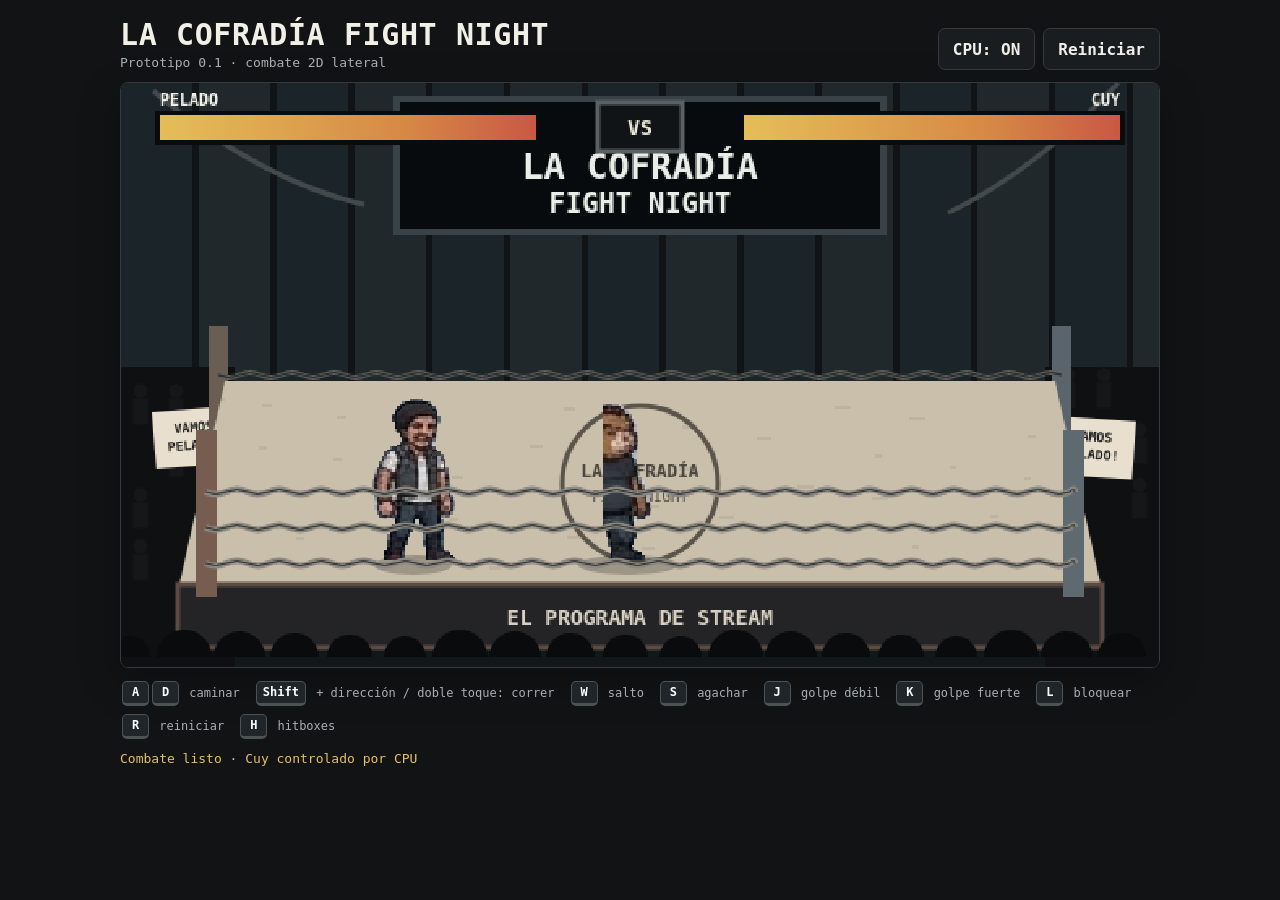
==== index.html @ 3a9b1a1d "Add files via upload" ====
<!doctype html>
<html lang="es">
<head>
  <meta charset="utf-8">
  <meta name="viewport" content="width=device-width,initial-scale=1">
  <meta name="theme-color" content="#111315">
  <title>La Cofradía Fight Night</title>
  <link rel="stylesheet" href="styles.css">
</head>
<body>
  <main class="shell">
    <header class="top">
      <div>
        <h1>LA COFRADÍA FIGHT NIGHT</h1>
        <p>Prototipo 0.1 · combate 2D lateral</p>
      </div>
      <div class="actions">
        <button id="cpuToggle" type="button">CPU: ON</button>
        <button id="resetButton" type="button">Reiniciar</button>
      </div>
    </header>

    <section class="game-wrap" aria-label="Juego">
      <canvas id="game" width="640" height="360" tabindex="0"
              aria-label="La Cofradía Fight Night, juego de pelea 2D"></canvas>
    </section>

    <section class="controls">
      <div><kbd>A</kbd><kbd>D</kbd> caminar</div>
      <div><kbd>Shift</kbd> + dirección / doble toque: correr</div>
      <div><kbd>W</kbd> salto</div>
      <div><kbd>S</kbd> agachar</div>
      <div><kbd>J</kbd> golpe débil</div>
      <div><kbd>K</kbd> golpe fuerte</div>
      <div><kbd>L</kbd> bloquear</div>
      <div><kbd>R</kbd> reiniciar</div>
      <div><kbd>H</kbd> hitboxes</div>
    </section>

    <p id="status" class="status" aria-live="polite">
      Haz clic en el juego y usa el teclado. El Cuy está controlado por CPU.
    </p>
  </main>

  <script src="src/game.js"></script>
</body>
</html>
---- styles.css ----
*{box-sizing:border-box}
:root{
  color-scheme:dark;
  --bg:#111315;
  --panel:#191d20;
  --line:#343a3e;
  --text:#f2efe7;
  --muted:#a8afb3;
  --accent:#e5c16a;
}
html,body{margin:0;min-height:100%;background:var(--bg);color:var(--text);font-family:ui-monospace,SFMono-Regular,Menlo,Monaco,Consolas,monospace}
body{padding:20px}
.shell{width:min(1040px,100%);margin:0 auto}
.top{display:flex;align-items:end;justify-content:space-between;gap:18px;margin-bottom:12px}
h1{font-size:clamp(18px,4vw,30px);line-height:1;margin:0 0 5px;letter-spacing:.02em}
.top p{margin:0;color:var(--muted);font-size:13px}
.actions{display:flex;gap:8px;flex-wrap:wrap;justify-content:flex-end}
button{
  min-height:42px;padding:0 14px;border-radius:7px;border:1px solid var(--line);
  background:var(--panel);color:var(--text);font:inherit;font-weight:700;cursor:pointer
}
button:hover{border-color:#656e73}
button:focus-visible,canvas:focus-visible{outline:3px solid var(--accent);outline-offset:3px}
.game-wrap{
  overflow:hidden;border:1px solid var(--line);border-radius:8px;background:#050606;
  box-shadow:0 14px 40px rgba(0,0,0,.28)
}
canvas{
  width:100%;height:auto;display:block;image-rendering:pixelated;
  background:#101315;touch-action:none
}
.controls{
  display:flex;gap:8px 16px;flex-wrap:wrap;padding:13px 2px 4px;
  color:var(--muted);font-size:12px
}
kbd{
  display:inline-grid;place-items:center;min-width:27px;height:25px;padding:0 6px;
  margin-right:3px;border:1px solid #4c5357;border-bottom-width:3px;border-radius:5px;
  background:#202529;color:#fff;font:inherit;font-weight:800
}
.status{min-height:22px;margin:8px 0 0;color:var(--accent);font-size:13px}
@media(max-width:650px){
  body{padding:10px}.top{align-items:start;flex-direction:column}.actions{justify-content:start}
}
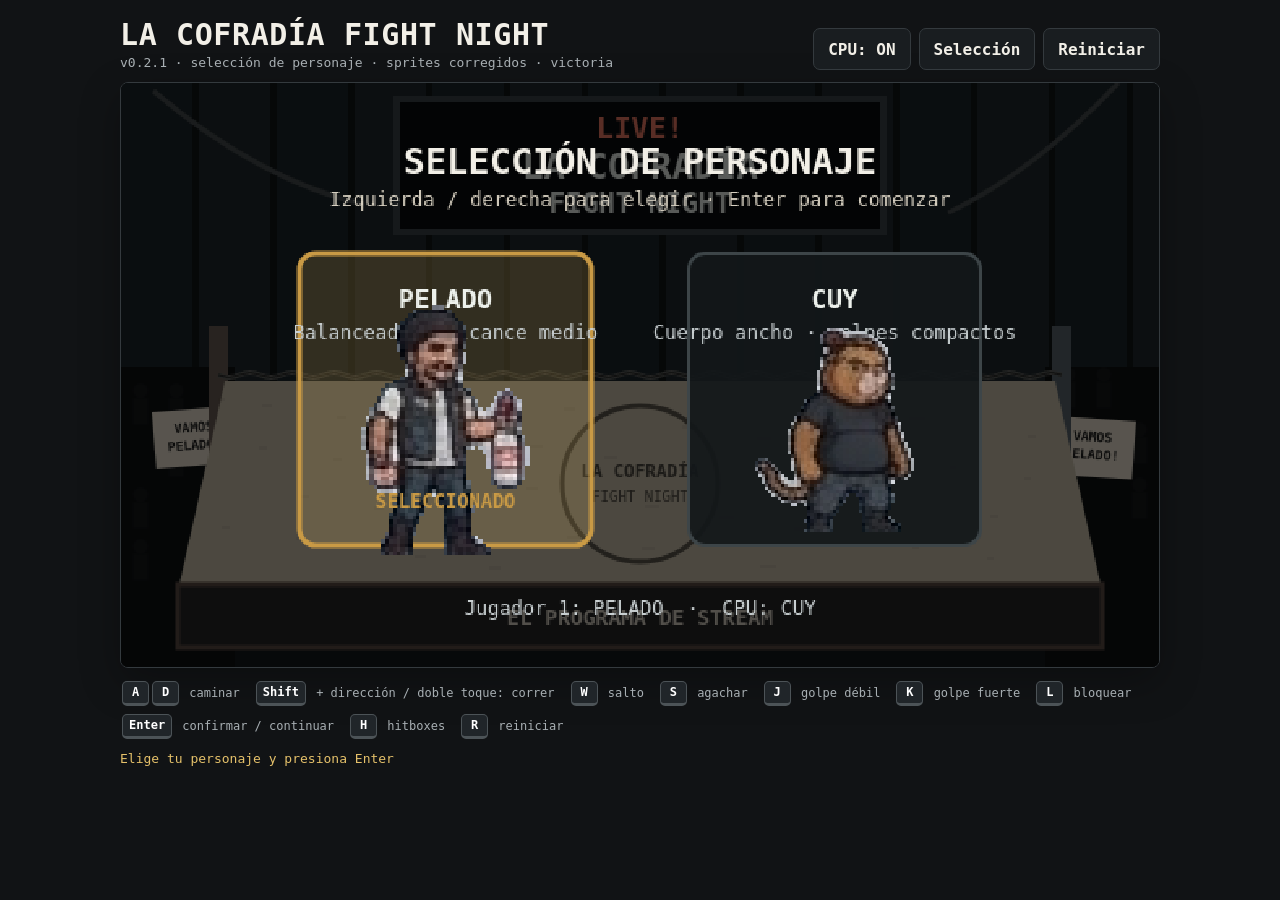
==== commit 3a54d6d7: "v0.2" ====
--- a/index.html
+++ b/index.html
@@ -4,7 +4,7 @@
   <meta charset="utf-8">
   <meta name="viewport" content="width=device-width,initial-scale=1">
   <meta name="theme-color" content="#111315">
-  <title>La Cofradía Fight Night</title>
+  <title>La Cofradía Fight Night v0.2.1</title>
   <link rel="stylesheet" href="styles.css">
 </head>
 <body>
@@ -12,10 +12,11 @@
     <header class="top">
       <div>
         <h1>LA COFRADÍA FIGHT NIGHT</h1>
-        <p>Prototipo 0.1 · combate 2D lateral</p>
+        <p>v0.2.1 · selección de personaje · sprites corregidos · victoria</p>
       </div>
       <div class="actions">
         <button id="cpuToggle" type="button">CPU: ON</button>
+        <button id="menuButton" type="button">Selección</button>
         <button id="resetButton" type="button">Reiniciar</button>
       </div>
     </header>
@@ -33,15 +34,16 @@
       <div><kbd>J</kbd> golpe débil</div>
       <div><kbd>K</kbd> golpe fuerte</div>
       <div><kbd>L</kbd> bloquear</div>
+      <div><kbd>Enter</kbd> confirmar / continuar</div>
+      <div><kbd>H</kbd> hitboxes</div>
       <div><kbd>R</kbd> reiniciar</div>
-      <div><kbd>H</kbd> hitboxes</div>
     </section>
 
     <p id="status" class="status" aria-live="polite">
-      Haz clic en el juego y usa el teclado. El Cuy está controlado por CPU.
+      Cargando recursos…
     </p>
   </main>
 
-  <script src="src/game.js"></script>
+  <script type="module" src="src/game.js"></script>
 </body>
 </html>
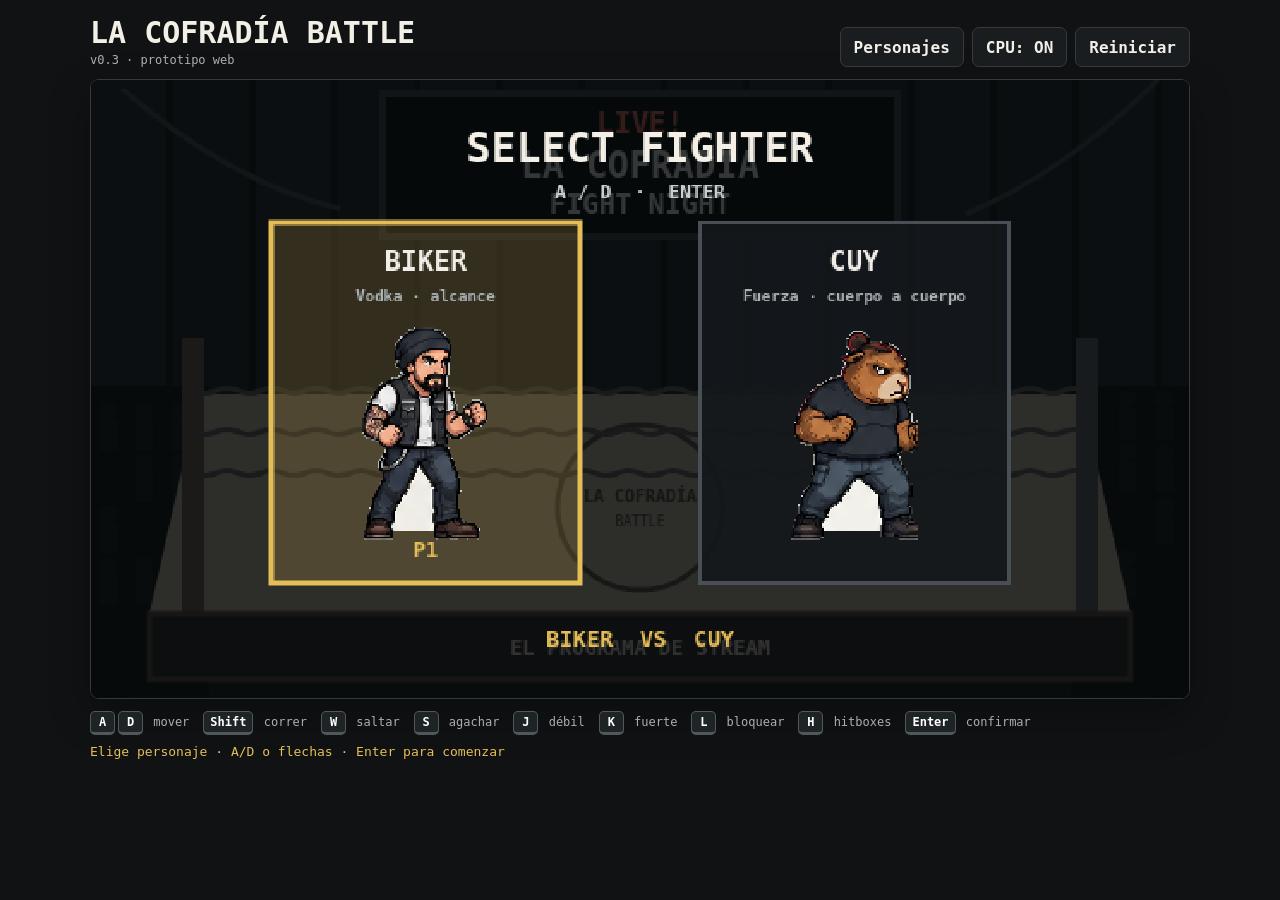
==== commit 0f2e0ca3: "Add files via upload" ====
--- a/index.html
+++ b/index.html
@@ -4,44 +4,41 @@
   <meta charset="utf-8">
   <meta name="viewport" content="width=device-width,initial-scale=1">
   <meta name="theme-color" content="#111315">
-  <title>La Cofradía Fight Night v0.2.1</title>
+  <title>La Cofradía Battle v0.3</title>
   <link rel="stylesheet" href="styles.css">
 </head>
 <body>
   <main class="shell">
-    <header class="top">
+    <header class="topbar">
       <div>
-        <h1>LA COFRADÍA FIGHT NIGHT</h1>
-        <p>v0.2.1 · selección de personaje · sprites corregidos · victoria</p>
+        <h1>LA COFRADÍA BATTLE</h1>
+        <p>v0.3 · prototipo web</p>
       </div>
-      <div class="actions">
-        <button id="cpuToggle" type="button">CPU: ON</button>
-        <button id="menuButton" type="button">Selección</button>
-        <button id="resetButton" type="button">Reiniciar</button>
+      <div class="buttons">
+        <button id="selectBtn" type="button">Personajes</button>
+        <button id="cpuBtn" type="button">CPU: ON</button>
+        <button id="restartBtn" type="button">Reiniciar</button>
       </div>
     </header>
 
-    <section class="game-wrap" aria-label="Juego">
+    <section class="game-shell">
       <canvas id="game" width="640" height="360" tabindex="0"
-              aria-label="La Cofradía Fight Night, juego de pelea 2D"></canvas>
+        aria-label="La Cofradía Battle, juego de pelea 2D"></canvas>
     </section>
 
-    <section class="controls">
-      <div><kbd>A</kbd><kbd>D</kbd> caminar</div>
-      <div><kbd>Shift</kbd> + dirección / doble toque: correr</div>
-      <div><kbd>W</kbd> salto</div>
-      <div><kbd>S</kbd> agachar</div>
-      <div><kbd>J</kbd> golpe débil</div>
-      <div><kbd>K</kbd> golpe fuerte</div>
-      <div><kbd>L</kbd> bloquear</div>
-      <div><kbd>Enter</kbd> confirmar / continuar</div>
-      <div><kbd>H</kbd> hitboxes</div>
-      <div><kbd>R</kbd> reiniciar</div>
+    <section class="help">
+      <span><kbd>A</kbd><kbd>D</kbd> mover</span>
+      <span><kbd>Shift</kbd> correr</span>
+      <span><kbd>W</kbd> saltar</span>
+      <span><kbd>S</kbd> agachar</span>
+      <span><kbd>J</kbd> débil</span>
+      <span><kbd>K</kbd> fuerte</span>
+      <span><kbd>L</kbd> bloquear</span>
+      <span><kbd>H</kbd> hitboxes</span>
+      <span><kbd>Enter</kbd> confirmar</span>
     </section>
 
-    <p id="status" class="status" aria-live="polite">
-      Cargando recursos…
-    </p>
+    <p id="status" class="status" aria-live="polite">Cargando…</p>
   </main>
 
   <script type="module" src="src/game.js"></script>
--- a/styles.css
+++ b/styles.css
@@ -1,44 +1,27 @@
 *{box-sizing:border-box}
 :root{
   color-scheme:dark;
-  --bg:#111315;
-  --panel:#191d20;
-  --line:#343a3e;
-  --text:#f2efe7;
-  --muted:#a8afb3;
-  --accent:#e5c16a;
+  --bg:#101214;--panel:#191d20;--line:#343a3e;
+  --text:#f2efe7;--muted:#a9b0b3;--accent:#e6be58;
 }
-html,body{margin:0;min-height:100%;background:var(--bg);color:var(--text);font-family:ui-monospace,SFMono-Regular,Menlo,Monaco,Consolas,monospace}
-body{padding:20px}
-.shell{width:min(1040px,100%);margin:0 auto}
-.top{display:flex;align-items:end;justify-content:space-between;gap:18px;margin-bottom:12px}
-h1{font-size:clamp(18px,4vw,30px);line-height:1;margin:0 0 5px;letter-spacing:.02em}
-.top p{margin:0;color:var(--muted);font-size:13px}
-.actions{display:flex;gap:8px;flex-wrap:wrap;justify-content:flex-end}
-button{
-  min-height:42px;padding:0 14px;border-radius:7px;border:1px solid var(--line);
-  background:var(--panel);color:var(--text);font:inherit;font-weight:700;cursor:pointer
-}
-button:hover{border-color:#656e73}
+html,body{margin:0;min-height:100%;background:var(--bg);color:var(--text);
+  font-family:ui-monospace,SFMono-Regular,Menlo,Monaco,Consolas,monospace}
+body{padding:18px}
+.shell{width:min(1100px,100%);margin:auto}
+.topbar{display:flex;justify-content:space-between;align-items:end;gap:16px;margin-bottom:12px}
+h1{margin:0 0 5px;font-size:clamp(19px,4vw,30px);line-height:1}
+.topbar p{margin:0;color:var(--muted);font-size:12px}
+.buttons{display:flex;gap:8px;flex-wrap:wrap}
+button{min-height:40px;padding:0 13px;border:1px solid var(--line);border-radius:7px;
+ background:var(--panel);color:var(--text);font:inherit;font-weight:700;cursor:pointer}
+button:hover{border-color:#687176}
 button:focus-visible,canvas:focus-visible{outline:3px solid var(--accent);outline-offset:3px}
-.game-wrap{
-  overflow:hidden;border:1px solid var(--line);border-radius:8px;background:#050606;
-  box-shadow:0 14px 40px rgba(0,0,0,.28)
-}
-canvas{
-  width:100%;height:auto;display:block;image-rendering:pixelated;
-  background:#101315;touch-action:none
-}
-.controls{
-  display:flex;gap:8px 16px;flex-wrap:wrap;padding:13px 2px 4px;
-  color:var(--muted);font-size:12px
-}
-kbd{
-  display:inline-grid;place-items:center;min-width:27px;height:25px;padding:0 6px;
-  margin-right:3px;border:1px solid #4c5357;border-bottom-width:3px;border-radius:5px;
-  background:#202529;color:#fff;font:inherit;font-weight:800
-}
-.status{min-height:22px;margin:8px 0 0;color:var(--accent);font-size:13px}
-@media(max-width:650px){
-  body{padding:10px}.top{align-items:start;flex-direction:column}.actions{justify-content:start}
-}
+.game-shell{border:1px solid var(--line);border-radius:9px;overflow:hidden;background:#050607;
+ box-shadow:0 16px 42px rgba(0,0,0,.3)}
+canvas{width:100%;height:auto;display:block;image-rendering:pixelated;background:#101315}
+.help{display:flex;gap:8px 14px;flex-wrap:wrap;padding-top:12px;color:var(--muted);font-size:12px}
+kbd{display:inline-grid;place-items:center;min-width:25px;height:24px;margin-right:3px;padding:0 6px;
+ border:1px solid #51585c;border-bottom-width:3px;border-radius:5px;background:#1e2326;
+ color:#fff;font:inherit;font-weight:800}
+.status{min-height:22px;margin:9px 0 0;color:var(--accent);font-size:13px}
+@media(max-width:650px){body{padding:8px}.topbar{align-items:start;flex-direction:column}}
